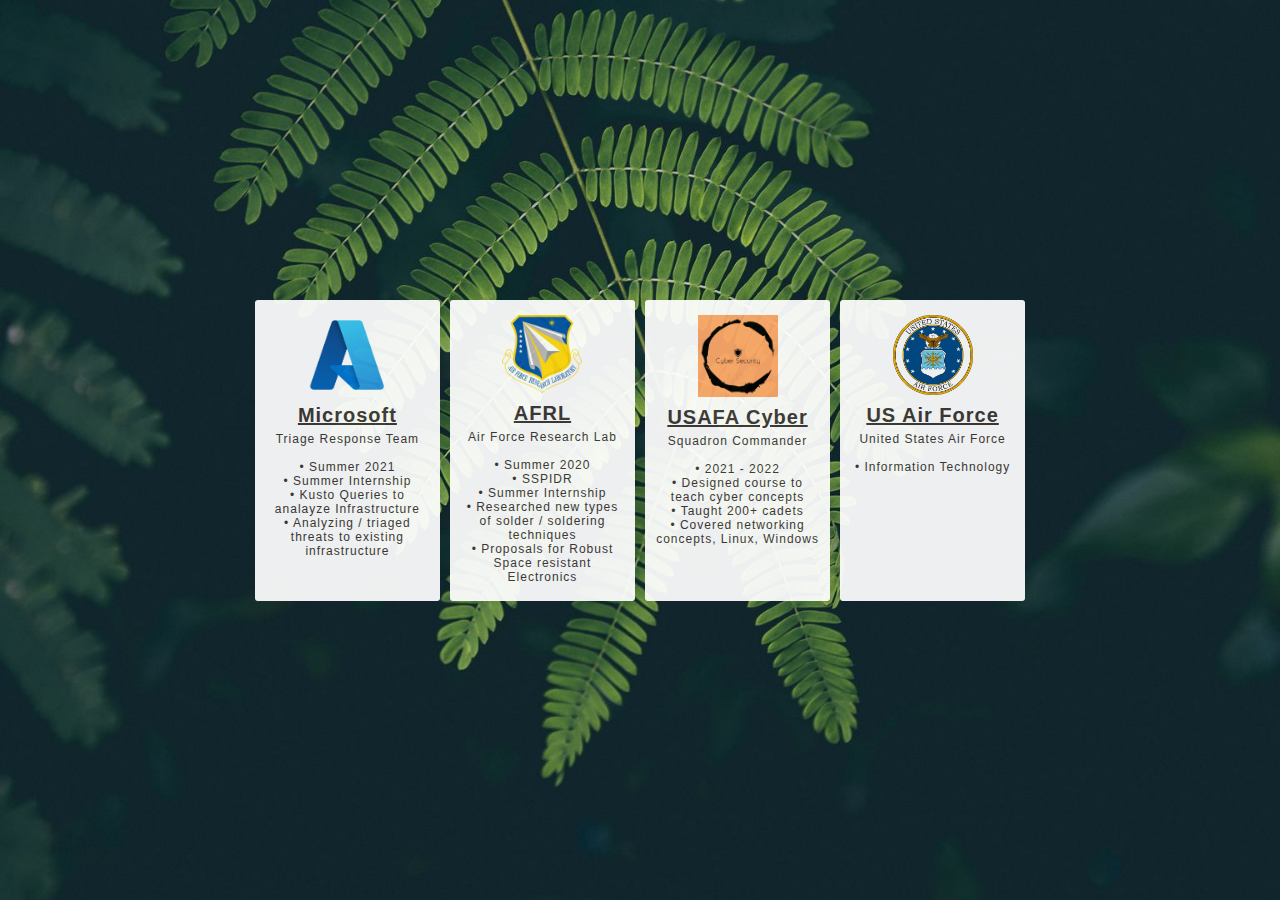
==== resume.html @ 9d68f476 "+ resume" ====
<!DOCTYPE html>
<html lang="en">
  <head>
    <meta charset="UTF-8">
    <meta name="viewport" content="width=device-width, initial-scale=1">
    <meta name="author" content="Andrew Lee">
    <link rel="stylesheet" type="text/css" href="cardstyle.css">
    <title>Resume</title>
  </head>

  <body>
    <div id="container">
      <div class="box">
        <!--
          <h1>
            <a href="index.html">
                <u>Landing Page</u>
            </a>
        </h1>
        -->
        <div class="cards">
          <article class="card">
            <section class = "front"> 
              <figure class="cardIcon">
               <img src="photos/azure.png" alt="Azure">
              </figure>
                <div class="card-content">
                  <h2 class="card-title"><u> Microsoft</u></h2>
                  <p class="card-excerpt">
                    Triage Response Team <br><br>
                    &#x2022; Summer 2021 <br>
                    &#x2022; Summer Internship <br>
                    &#x2022; Kusto Queries to analayze Infrastructure <br>
                    &#x2022; Analyzing / triaged threats to existing infrastructure <br>
                  </p>
              </div>
            </section>

            <section class = "back"> 
              <figure class="cardIcon">
               <img src="photos/hobbies.png" alt="Hobbies">
              </figure>
                <div class="card-content">
                  <h2 class="card-title"><u> Hobbies</u></h2>
                  <p class="card-excerpt">
                    In my free time I like to build and tinker (a nice way to say break) <br> <br>
                    &#x2022; Ice Skating <br>
                    &#x2022; Cooking  <br>
                    &#x2022; Photography <br>
                    &#x2022; Keyboards <br>
                    &#x2022; Operating Systems <br>
                  </p>
              </div>
            </section>
          </article>

          <article class="card">
            <section class = "front"> 
              <figure class="cardIcon">
                <img src="photos/afrl.png" alt="AFRL">
              </figure>
                <div class="card-content">
                  <h2 class="card-title"><u> AFRL</u></h2>
                  <p class="card-excerpt">
                    Air Force Research Lab <br> <br>
                    &#x2022; Summer 2020 <br>
                    &#x2022; SSPIDR<br>
                    &#x2022; Summer Internship <br>
                    &#x2022; Researched new types of solder / soldering techniques <br>
                    &#x2022; Proposals for Robust Space resistant Electronics
                  </p>
                </div>
            </section>

            <section class = "back"> 
              <figure class="cardIcon">
                <img src="photos/languages.png" alt="AFRL">
              </figure>
                <div class="card-content">
                  <h2 class="card-title"><u> Languages </u></h2>
                  <p class="card-excerpt">
                    The ones I am most comfortable with: <br>
                    &#x2022; Python / C / Java<br>
                    &#x2022; Haskell <br> <br>
                    <u>I dabble in</u>:  <br>
                    &#x2022; Bash / Powershell <br>
                    &#x2022; HTML / CSS / Java <br> <br>
                    <u> I speak </u> <br>
                    &#x2022; English / Japanese
                  </p>
                </div>
            </section>
          </article>
        
          <article class="card">
            <section class = "front"> 
            <figure class="cardIcon">
              <img src="photos/cyber.png" alt="Cyber">
            </figure>
            <div class="card-content">
              <h2 class="card-title"> <u>USAFA Cyber</u></h2>
              <p class="card-excerpt"> 
                Squadron Commander <br> <br>
                &#x2022; 2021 - 2022 <br>
                &#x2022; Designed course to teach cyber concepts<br>
                &#x2022; Taught 200+ cadets <br>
                &#x2022; Covered networking concepts, Linux, Windows <br>        
              </p>
            </div>
            </section>

            <section class = "back"> 
              <figure class="cardIcon">
                <img src="photos/education.png" alt="College">
              </figure>
              <div class="card-content">
                <h2 class="card-title"> <u> USAFA </u></h2>
                <p class="card-excerpt"> 
                    United States Air Force Academy <br> <br>
                    &#x2022; Graduated in 2022! RTB <br>
                    &#x2022; B.S. Computer Science <br>
                    &#x2022; B.S. Cyber Science <br>
                    &#x2022; Kamala Harris Senatorial Appointment <br>
                </p>
              </div>
            </section>
          </article>

          <article class="card">
            <section class = "front"> 
              <figure class="cardIcon">
                <img src="photos/airForce.png" alt="USAF">
              </figure>
              <div class="card-content">
                <h2 class="card-title"> <u>US Air Force</u></h2>
                <p class="card-excerpt"> 
                  United States Air Force <br> <br>
                  &#x2022; Information Technology <br>
                </p>
              </div>
            </section>
      
            <section class = "back"> 
              <figure class="cardIcon">
                <img src="photos/conversation.png" alt="Thank you">
              </figure>
              <div class="card-content">
                <h2 class="card-title"> <u>Certifications</u></h2>
                <p class="card-excerpt">
                  Giac Certifications <br> <br>
                  &#x2022; GCFA (Forensics) <br>
                  &#x2022; GPEN (Pen testing) <br>
                  &#x2022; GWAPT (Web app) <br> <br>
                  <u> Paper </u> <br>
                  <a href="https://csrc.nist.gov/csrc/media/Events/2022/lightweight-cryptography-workshop-2022/documents/papers/analysis-of-practical-application-of-lwc-cryptographic-algorithm-ascon.pdf">Ascon Analysis for NIST</a>
                </p>
              </div>
            </section>
          </article>
        </div>
     </div>
   </div>

    <a href="https://www.flaticon.com/free-icons/hobby" title="hobby icons">Hobby icons created by GOWI - Flaticon</a> <a href="https://www.flaticon.com/free-icons/education" title="education icons">Education icons created by Freepik - Flaticon</a> <a href="https://www.flaticon.com/free-icons/meeting" title="meeting icons">Meeting icons created by Freepik - Flaticon</a>
  </body>
</html>
---- cardstyle.css ----
@charset "utf-8";
* {
  box-sizing: border-box;
  margin: 0;
  padding: 0;
}

a{ 
    text-decoration: none; 
    color: #ffffff75; 
    font-size: xx-small;
}

html {
  font-size: 16px;
}

.cardIcon {
  width: 100%;
  text-align: center;
}
.cardIcon img {
  width: 80px;
}

body {
  background-image: url("photos/leaf.jpg");
  color: #3d3935;
  font-family: futura-pt, sans-serif;
  -webkit-tap-highlight-color: rgba(0,0,0,0);
  background-attachment: fixed;
  background-position: center;
  background-repeat: no-repeat;
  background-size: cover;
  opacity: .93;
}
#container {
  display: flex;
  justify-content: center;
  align-items: center;
  width: 100%;
  height: 100vh;
}
.box {
  width: 100%;
  max-width: 800px;
  padding: 15px;
}
.box h1 {
  margin: 10px 0;
  color: inherit;
  font-size: 2.5rem;
  letter-spacing: 2px;
  text-align: center;
}
.cards {
  display: flex;
  flex-wrap: wrap;
  justify-content: space-between;
  width: 100%;
  row-gap: 20px;
  flex: 1 0 50%;
  
}
/*flex: 0 1 24%; */
.card {
  width: 24%;
  transition: transform .7s;
  transform-style:preserve-3d;
}

.front, .back{
  height:100%;
  padding: 15px 10px;
  background-color: #fff;
  border-radius: 3px;

  justify-content:center;
  align-items:center;

  -webkit-backface-visibility: hidden; 
  backface-visibility: hidden;
}

.front{
  position: absolute;
  width: 100%;
}

.back{
  transform: rotateY(180deg);
  opacity: 1;
}

.card a {
  color: inherit;
  text-decoration: none;
}

.card-title {
  margin: 5px 0;
  font-size: 1.25rem;
  letter-spacing: 1px;
  text-align: center;
}
.card-excerpt {
  font-size: .75rem;
  letter-spacing: 1px;
  text-align: center;
}
.card:hover {
  box-shadow: 0px 0px 20px -5px rgba(0, 0, 0, .2);
	transform:rotateY(180deg)
}
@media screen and (max-width: 540px) {
  #container {
    height: auto;
  }
  .box {
    padding: 20px;
  }
  .card {
    width: 49%;
  }
}
@media screen and (max-width: 480px) {
  .box h1 {
    font-size: 1.5rem
  }
  .cards {
    justify-content: center;
  }
  .card {
    margin-bottom: 20px;
    width: 80%;
  }
}
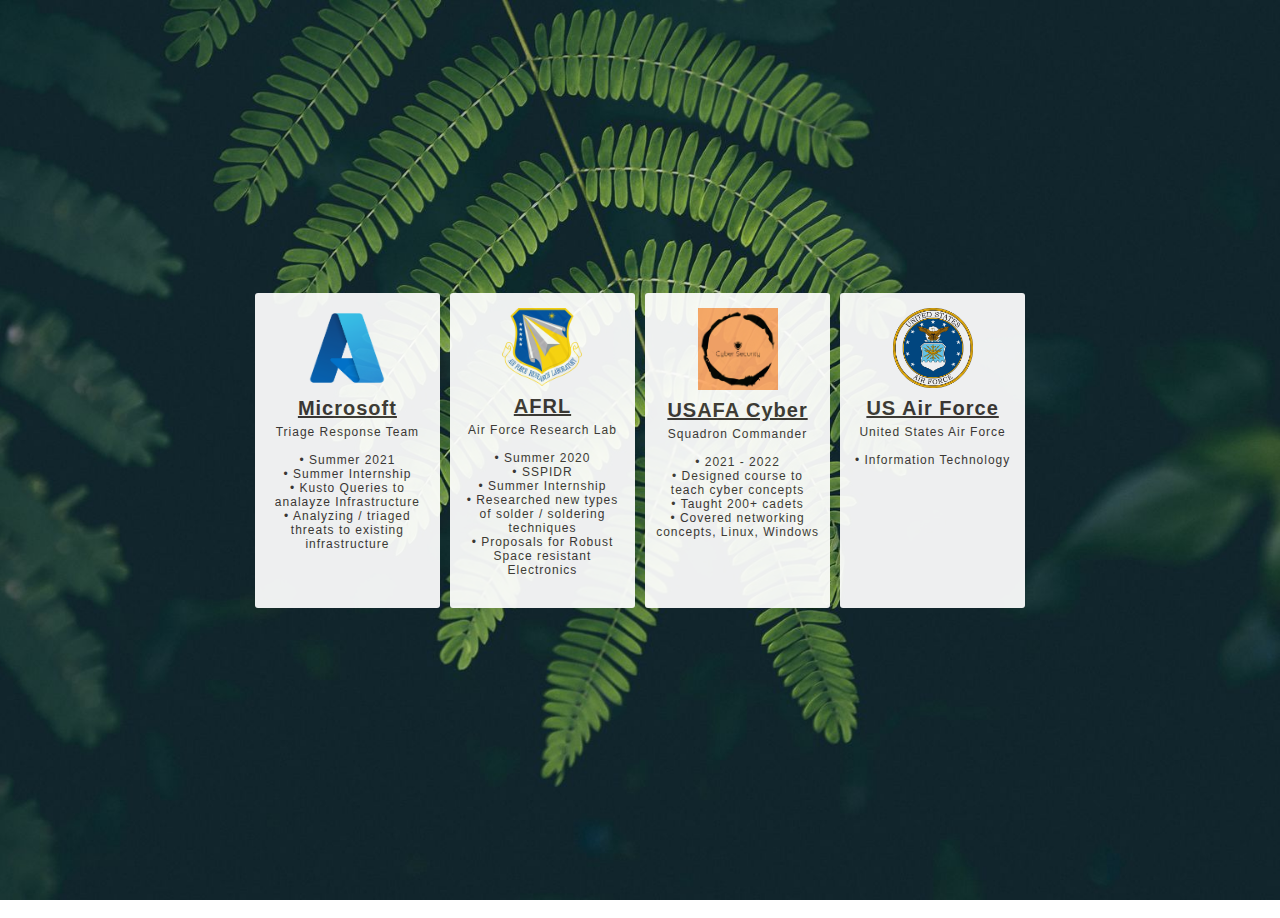
==== commit fe738340: "+ updated resume" ====
--- a/resume.html
+++ b/resume.html
@@ -150,9 +150,11 @@
                   Giac Certifications <br> <br>
                   &#x2022; GCFA (Forensics) <br>
                   &#x2022; GPEN (Pen testing) <br>
+                  &#x2022; GRTP (Red Teaming) <br>
+                  &#x2022; GDAT (Advanced Threats) <br>
                   &#x2022; GWAPT (Web app) <br> <br>
-                  <u> Paper </u> <br>
-                  <a href="https://csrc.nist.gov/csrc/media/Events/2022/lightweight-cryptography-workshop-2022/documents/papers/analysis-of-practical-application-of-lwc-cryptographic-algorithm-ascon.pdf">Ascon Analysis for NIST</a>
+                  <u> Paper </u> <br> <br>
+                  <a href="https://csrc.nist.gov/csrc/media/Events/2022/lightweight-cryptography-workshop-2022/documents/papers/analysis-of-practical-application-of-lwc-cryptographic-algorithm-ascon.pdf" style="color: #0000FF;">Ascon Analysis for NIST</a>
                 </p>
               </div>
             </section>
@@ -163,4 +165,4 @@
 
     <a href="https://www.flaticon.com/free-icons/hobby" title="hobby icons">Hobby icons created by GOWI - Flaticon</a> <a href="https://www.flaticon.com/free-icons/education" title="education icons">Education icons created by Freepik - Flaticon</a> <a href="https://www.flaticon.com/free-icons/meeting" title="meeting icons">Meeting icons created by Freepik - Flaticon</a>
   </body>
-</html>+</html>
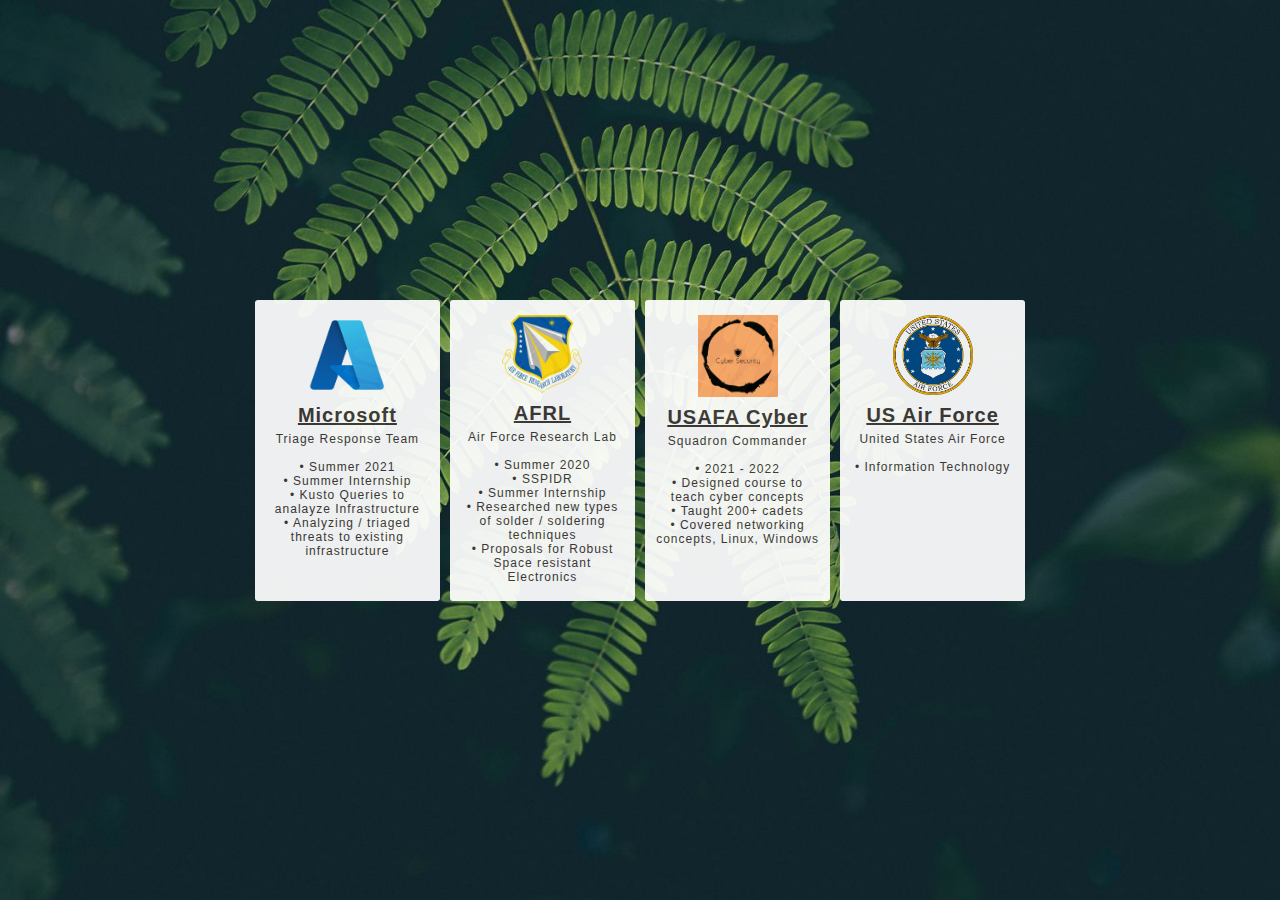
==== commit abf78599: "+ resume" ====
--- a/resume.html
+++ b/resume.html
@@ -151,7 +151,7 @@
                   &#x2022; GCFA (Forensics) <br>
                   &#x2022; GPEN (Pen testing) <br>
                   &#x2022; GRTP (Red Teaming) <br>
-                  &#x2022; GDAT (Advanced Threats) <br>
+                  &#x2022; GDAT (Def Threats) <br>
                   &#x2022; GWAPT (Web app) <br> <br>
                   <u> Paper </u> <br> <br>
                   <a href="https://csrc.nist.gov/csrc/media/Events/2022/lightweight-cryptography-workshop-2022/documents/papers/analysis-of-practical-application-of-lwc-cryptographic-algorithm-ascon.pdf" style="color: #0000FF;">Ascon Analysis for NIST</a>
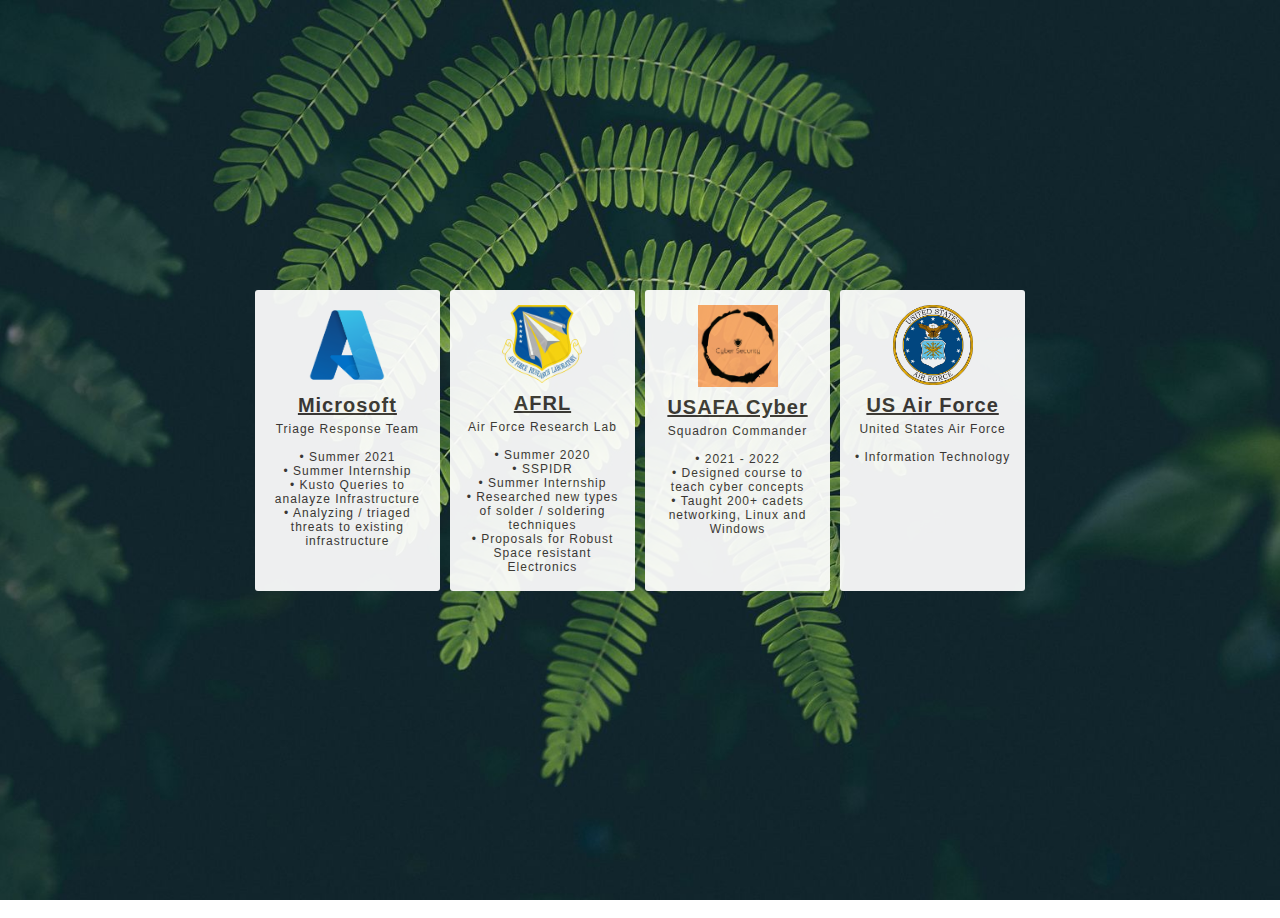
==== commit fc9a61a9: "+ mobile" ====
--- a/resume.html
+++ b/resume.html
@@ -103,8 +103,7 @@
                 Squadron Commander <br> <br>
                 &#x2022; 2021 - 2022 <br>
                 &#x2022; Designed course to teach cyber concepts<br>
-                &#x2022; Taught 200+ cadets <br>
-                &#x2022; Covered networking concepts, Linux, Windows <br>        
+                &#x2022; Taught 200+ cadets networking, Linux and Windows <br>
               </p>
             </div>
             </section>
@@ -147,11 +146,11 @@
               <div class="card-content">
                 <h2 class="card-title"> <u>Certifications</u></h2>
                 <p class="card-excerpt">
-                  Giac Certifications <br> <br>
                   &#x2022; GCFA (Forensics) <br>
-                  &#x2022; GPEN (Pen testing) <br>
+                  &#x2022; GPEN (Pen Testing) <br>
                   &#x2022; GRTP (Red Teaming) <br>
                   &#x2022; GDAT (Def Threats) <br>
+                  &#x2022; GXPEN (Pen Testing) <br>
                   &#x2022; GWAPT (Web app) <br> <br>
                   <u> Paper </u> <br> <br>
                   <a href="https://csrc.nist.gov/csrc/media/Events/2022/lightweight-cryptography-workshop-2022/documents/papers/analysis-of-practical-application-of-lwc-cryptographic-algorithm-ascon.pdf" style="color: #0000FF;">Ascon Analysis for NIST</a>
--- a/cardstyle.css
+++ b/cardstyle.css
@@ -5,10 +5,10 @@
   padding: 0;
 }
 
-a{ 
-    text-decoration: none; 
-    color: #ffffff75; 
-    font-size: xx-small;
+a {
+  text-decoration: none;
+  color: #ffffff75;
+  font-size: xx-small;
 }
 
 html {
@@ -19,6 +19,7 @@
   width: 100%;
   text-align: center;
 }
+
 .cardIcon img {
   width: 80px;
 }
@@ -27,13 +28,14 @@
   background-image: url("photos/leaf.jpg");
   color: #3d3935;
   font-family: futura-pt, sans-serif;
-  -webkit-tap-highlight-color: rgba(0,0,0,0);
+  -webkit-tap-highlight-color: rgba(0, 0, 0, 0);
   background-attachment: fixed;
   background-position: center;
   background-repeat: no-repeat;
   background-size: cover;
   opacity: .93;
 }
+
 #container {
   display: flex;
   justify-content: center;
@@ -41,11 +43,13 @@
   width: 100%;
   height: 100vh;
 }
+
 .box {
   width: 100%;
   max-width: 800px;
   padding: 15px;
 }
+
 .box h1 {
   margin: 10px 0;
   color: inherit;
@@ -53,41 +57,39 @@
   letter-spacing: 2px;
   text-align: center;
 }
+
 .cards {
   display: flex;
   flex-wrap: wrap;
   justify-content: space-between;
   width: 100%;
   row-gap: 20px;
-  flex: 1 0 50%;
-  
 }
-/*flex: 0 1 24%; */
+
 .card {
   width: 24%;
-  transition: transform .7s;
-  transform-style:preserve-3d;
+  transition: transform 0.7s;
+  transform-style: preserve-3d;
+  margin-bottom: 20px;
 }
 
-.front, .back{
-  height:100%;
+.front, .back {
+  height: 100%;
   padding: 15px 10px;
   background-color: #fff;
   border-radius: 3px;
-
-  justify-content:center;
-  align-items:center;
-
-  -webkit-backface-visibility: hidden; 
+  justify-content: center;
+  align-items: center;
+  -webkit-backface-visibility: hidden;
   backface-visibility: hidden;
 }
 
-.front{
+.front {
   position: absolute;
   width: 100%;
 }
 
-.back{
+.back {
   transform: rotateY(180deg);
   opacity: 1;
 }
@@ -103,15 +105,24 @@
   letter-spacing: 1px;
   text-align: center;
 }
+
 .card-excerpt {
   font-size: .75rem;
   letter-spacing: 1px;
   text-align: center;
 }
+
 .card:hover {
   box-shadow: 0px 0px 20px -5px rgba(0, 0, 0, .2);
-	transform:rotateY(180deg)
+  transform: rotateY(180deg);
 }
+
+/* Mobile-Friendly Fix */
+.card:active {
+  transform: rotateY(180deg);
+}
+
+/* Responsive Styles */
 @media screen and (max-width: 540px) {
   #container {
     height: auto;
@@ -120,12 +131,14 @@
     padding: 20px;
   }
   .card {
-    width: 49%;
+    width: 48%;
+    margin-bottom: 20px; /* Add bottom margin for spacing */
   }
 }
+
 @media screen and (max-width: 480px) {
   .box h1 {
-    font-size: 1.5rem
+    font-size: 1.5rem;
   }
   .cards {
     justify-content: center;
@@ -134,4 +147,20 @@
     margin-bottom: 20px;
     width: 80%;
   }
-}+  .card-title {
+    font-size: 1.1rem; /* Increase title size for readability on small screens */
+  }
+  .card-excerpt {
+    font-size: 0.9rem; /* Increase the font size for better readability */
+  }
+}
+
+@media screen and (max-width: 375px) {
+  /* Additional tweaks for very small screens */
+  .card {
+    width: 90%;
+  }
+  .card-title {
+    font-size: 1rem; /* Adjust title size for even smaller screens */
+  }
+}
